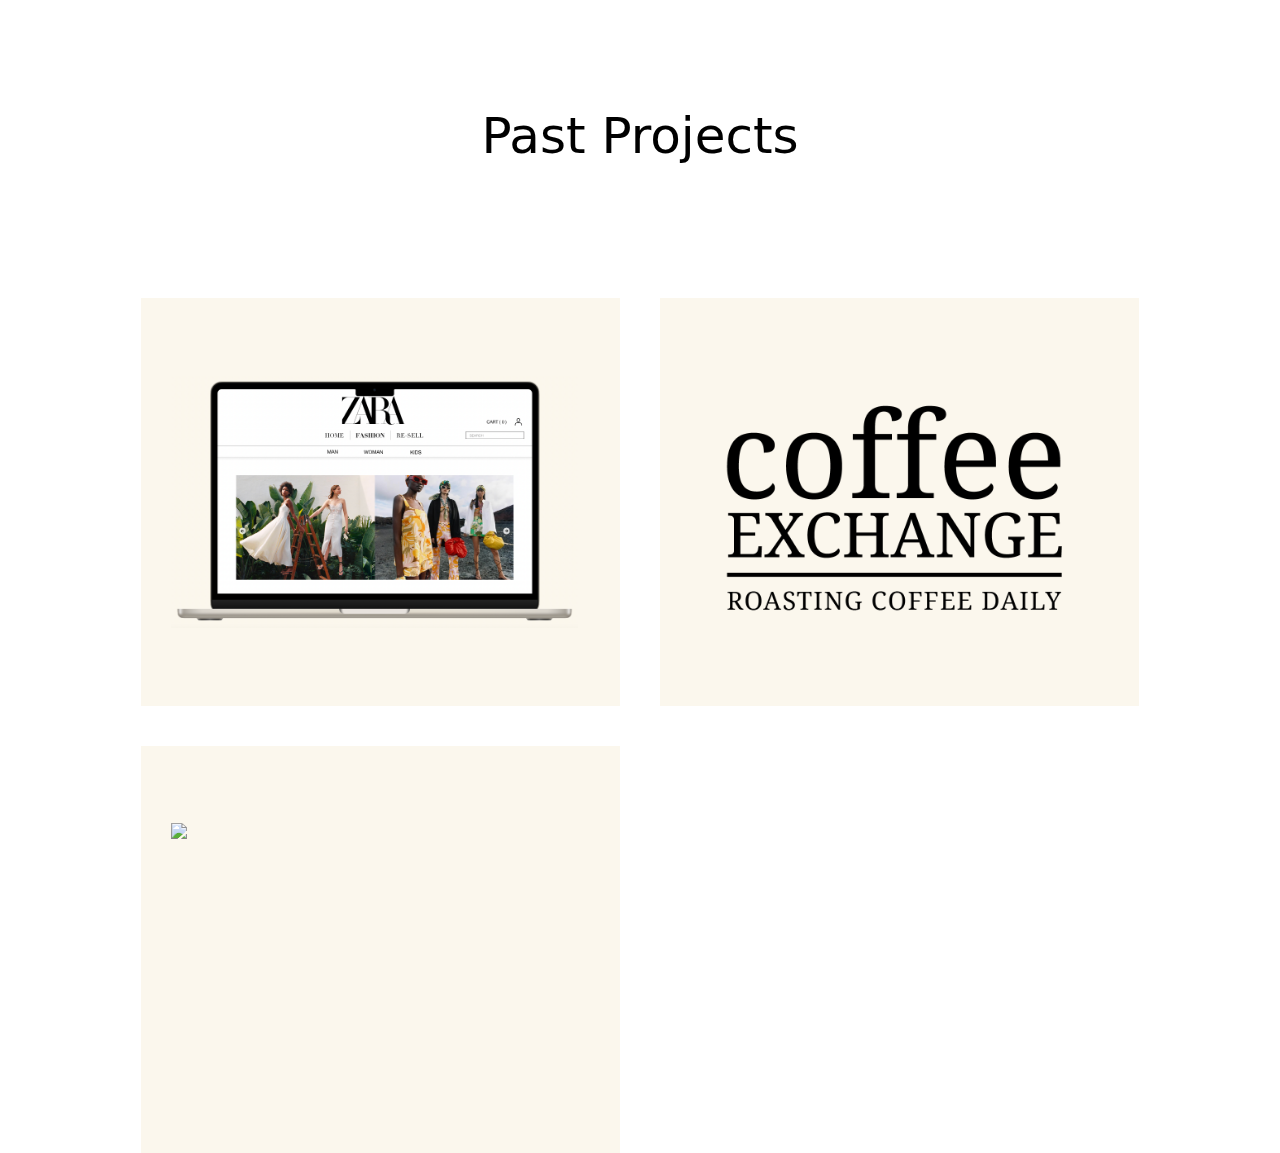
==== projects.html @ 0b2d3a5c "done" ====
<!DOCTYPE html>
<html lang="en">
<head>
    <meta charset="UTF-8">
    <meta name="viewport" content="width=device-width, initial-scale=1.0">
    <title>Portfolio-Projects</title>
    <link href="style.css" rel="stylesheet" type="text/css" />        
</head>
<body class="projects-page">
    <h1 class="section-header">Past Projects</h1>
    <section class="project-library">
        <div class="project-grid">
            <!-- Responsive Redesign Project -->
            <a class="project-card" href="file:///Users/gabychoi/Desktop/cs%201300/portfolio/zara.html">
                <div class="project-img">
                    <img src="assets/zara.jpg">
                    <div class="project-overlay"></div>
                    <div class="project-text">
                        <h3 class="project-title">Zara</h3>
                    </div>
                </div>
            </a>
            <!-- 2nd project-->
            <a class="project-card" href="file:///Users/gabychoi/Desktop/cs%201300/portfolio/cofx.html">
                <div class="project-img">
                    <img src="assets/cofx.jpg">
                    <div class="project-overlay"></div>
                    <div class="project-text">
                        <h3 class="project-title">Coffee Exchange</h3>
                    </div>
                </div>
            </a>
            <!-- 3rd project-->
            <a class="project-card" href="file:///Users/gabychoi/Desktop/cs%201300/portfolio/modular.html">
                <div class="project-img">
                    <img src="assets/modular.jpg">
                    <div class="project-overlay"></div>
                    <div class="project-text">
                        <h3 class="project-title">Modular</h3>
                    </div>
                </div>
            </a>
        </div>
    </section>
    <div></div>
</body>
---- style.css ----
body {
    display: flex;
    align-items: center;
    min-height: 100vh;
    margin: 16px;
    background-color: #ffffff;
}

.home-page {
    display: flex;
    align-items: center;
}

.homepage-intro {
    font-family: Neue Montreal, system-ui, -apple-system, BlinkMacSystemFont,
    Segoe UI, Roboto, Helvetica Neue, Arial, Noto Sans, sans-serif;
    padding: 0px;
    margin: 0;
}

.name {
    font-family: Neue Montreal, system-ui, -apple-system, BlinkMacSystemFont,
    Segoe UI, Roboto, Helvetica Neue, Arial, Noto Sans, sans-serif;
    margin-left: 100px;
    padding: 100px;
}

.description {
    margin: 0;
    font-weight: 200;
}

.container {
    position: relative;
    width: auto;
    height: auto; 
    margin: auto;
    background-color: #f0f0f0; 
}

.homepage-image {
    position: absolute;
    transition: all 0.3s ease; 
    line-height: 1.1 !important;
}

.homepage-image img {
    display: block; 
    max-width: 150px;
}

.homepage-image:hover {
    transform: scale(1.1); 
}

.section-header {
    display: flex;
    justify-content: center;
    width: 80%;
    align-items: center;
    text-align: center;
    font-size: 2em; 
    min-height: 200px;
    font-size: 50px;
    font-family: Neue Montreal, system-ui, -apple-system, BlinkMacSystemFont,
    Segoe UI, Roboto, Helvetica Neue, Arial, Noto Sans, sans-serif !important;
    font-weight: 400;
}

.projects {
    display: flex;
    justify-content: center;
    align-items: center;
    text-align: center;
    min-height: 200px;
    font-size: 50px;
}



/* Projects Page */

.projects-page {
    display: flex;
    align-items: center;
    flex-direction: column;
}

.project-grid {
    display: grid;
    grid-template-columns: repeat(2, minmax(0, 1fr));
    grid-column-gap: 40px;
    grid-row-gap: 40px;
    grid-auto-rows: min-content;
    box-sizing: border-box;
    padding-top: 3.3vw;
    padding-bottom: 3.3vw;
    min-height: 33vh;
    position: relative;
    height: 0;
    width: 80%;
    margin-left: auto;
    margin-right: auto;
}

.project-card {
    padding-bottom: 75%;
    padding-top: 10%;
    position: relative;
    height: 0;
    background-color: #FBF7ED;
    color: black;
    text-decoration: none;
    overflow: hidden;
}

.project-img img {
    width: 85%;
    height: auto;
    position: relative;
    overflow: hidden;
    margin: 30px;
    line-height: 0;
    max-width: 100%;
    max-height: 100%;
    padding-bottom: 75%;
    margin-bottom: 50px;
}

.project-overlay, .project-text {
    position: absolute;
    top: 0;
    right: 0;
    bottom: 0;
    left: 0;
    background-color: rgba(243, 219, 216, 0.6);
    display: flex;
    align-items: center;
    justify-content: center;
    text-align: center;
    z-index: 2;
    transition: opacity 0.3s ease;
    opacity: 0; 
}

.project-img:hover .project-overlay, .project-img:hover .project-text  {
    opacity: 1;
}

.project-text {
    font-family: Domaine;
    font-size: 70px;
    font-weight: 100;
    display: flex;
    align-items: center;
    justify-content: center;
}

.project-title {
    margin-top: 0;
    padding-top: 0;
    margin-bottom: 0;
    color: #C1111F;
}


/* Past Project Individual Pages*/

.zara-page {
    display: flex;
    flex-direction: column;
    align-items: center;
    width: 100%;
    /* font-family:  Saol Display, Georgia, Cambria, Times New Roman, Times, serif !important; */
}

.hotspots-page {
    display: flex;
    flex-direction: column;
    align-items: center;
    width: 100%;
}


.project-overview {
    display: flex;
    flex-direction: column;
    align-items: center;
    width: 100%;
}

.past-projects-header {
    font-family: Saol Display, Georgia, Cambria, Times New Roman, Times, 
    serif !important;
    color: white;
    font-size: 40px;
    font-style: italic;
    display: flex;
    justify-content: start;
    z-index: 1;
}

.project-name-header {
    font-family: Neue Montreal, system-ui, -apple-system, BlinkMacSystemFont,
    Segoe UI, Roboto, Helvetica Neue, Arial, Noto Sans, sans-serif !important;
    font-style: normal;
    font-size: 48px;
    font-weight: 300;
    z-index: 1;
}

.section-header {
    text-align: center;
    margin: 20px 0;
    padding: 0;
    z-index: 1;
}

.overview-img {
    width: 100%;
    display: flex;
    justify-content: center;
    position: relative;
}

.background-image {
    width: 100%;
    height: auto;
    display: block;
    object-fit: cover;
}

.overlay-content {
    position: absolute;
    top: 0;
    left: 0;
    right: 0;
    bottom: 0;
    display: flex;
    flex-direction: column;
    justify-content: center;
    align-items: center;
    color: white;
    text-align: center;
    background-color: rgba(0, 0, 0, 0.5); /* Adjust background as needed */
}

.section-header, .past-projects-header, .project-name-header, .project-description {
    z-index: 2; 
}

.quote {
    color: black;
    /* font-family: Neue Montreal,system-ui,-apple-system,BlinkMacSystemFont,Segoe UI,Roboto,Helvetica Neue,Arial,Noto Sans,sans-serif; */
    /* font-style: italic; */
    width: 60%;
    display: flex;
    align-items: center;
    margin-top: 40px;
    justify-content: center;
    /* margin-bottom: 20px; */
}

.project-description {
    font-family:  Montreal, system-ui, -apple-system, BlinkMacSystemFont, Segoe UI, Roboto, Helvetica Neue, Arial, Noto Sans, sans-serif;
    text-transform:uppercase;
    font-weight: 200;
    font-size: 24px;
}

.project-role {
    font-family:  Montreal, system-ui, -apple-system, BlinkMacSystemFont, Segoe UI, Roboto, Helvetica Neue, Arial, Noto Sans, sans-serif;
    font-weight: 200;
    font-size: 18px;
    font-style: italic;
}

.quote h2 {
    font-family: Neue Montreal,system-ui,-apple-system,BlinkMacSystemFont,Segoe UI,Roboto,Helvetica Neue,Arial,Noto Sans,sans-serif;
    font-size: 18px;
    font-weight: 300;
    text-align: center;
    text-transform: uppercase;
    font-style: italic;
}


.problem {
    width: 70%;
    padding: 20px;
    box-sizing: inherit;
    display: flex;
    flex-direction: row;
    margin-left: 100px;
    margin-right: 100px;
    margin-bottom: 100px;
    font-family: Neue Montreal, system-ui, -apple-system, BlinkMacSystemFont,
    Segoe UI, Roboto, Helvetica Neue, Arial, Noto Sans, sans-serif;
}

.problem-text {
    width: 50%;
    padding: 20px;
    margin-top: 20px; 
    margin-right: 40px;
}

.problem-title {
    size: 32px;
    font-weight: 100;
}

.problem-subtitle {
    font-style: italic;
    font-size: 24px;
    font-weight: 100;
    color: #C1111F;
}

.problem-description {
    size: 14px;
    font-weight: 50;
}

.problem-img {
    width: 100%;
    height: auto;
    display: flex;
    align-items: center;
}

.research {
    font-family: Neue Montreal, system-ui, -apple-system, BlinkMacSystemFont,
    Segoe UI, Roboto, Helvetica Neue, Arial, Noto Sans, sans-serif;
    display: flex;
    justify-content: center;
    align-items: center;
    margin-bottom: 50px;
}

.research-title {
    size: 32px;
    font-weight: 100;
}

.research-subtitle {
    font-style: italic;
    font-size: 24px;
    font-weight: 100;
    color: #C1111F;
}

.research-description {
    size: 14px;
    font-weight: 50;
}

b {
    font-weight: 400;
}

.img-horizontal-2 {
    display: flex;
    flex-direction: row;
     margin-bottom: 50px;
}

.img-analysis {
    width: 50%;
    margin: 50px;
}

.research-text {
    width: 70%;
}

.process {
    font-family: Neue Montreal, system-ui, -apple-system, BlinkMacSystemFont,
    Segoe UI, Roboto, Helvetica Neue, Arial, Noto Sans, sans-serif;
    width: 80%;
    background-image: url("assets/gingham-background.JPG")
}

#research-container {
    background-image: url("assets/gingham-background.JPG");
    font-family: Neue Montreal, system-ui, -apple-system, BlinkMacSystemFont,
    Segoe UI, Roboto, Helvetica Neue, Arial, Noto Sans, sans-serif;
    padding-left: 20px;
    padding-right: 20px;
    padding-top: 5px;
    padding-bottom: 5px;
}

#text-container {
    background-color: white;
    margin: 20px ;
    padding-left: 10px;
    padding-right: 10px;
    padding-bottom: 5px;
}


.problem-solve {
    width: 80%;
    padding: 20px;
    box-sizing: inherit;
    display: flex;
    flex-direction: row;
    margin-left: 100px;
    margin-right: 100px;
    margin-top: 20px;
    margin-bottom: 50px;
}

.process-title {
    size: 32px;
    font-weight: 100;
}

.process-subtitle {
    font-style: italic;
    font-size: 24px;
    font-weight: 100;
    color: #C1111F;
}

.process-description {
    size: 14px;
    font-weight: 50;
}

/* single, centered, horizontal image */
.img-horizontal {
    width: 50%;
    margin-left: 50px;
    margin-top: 50px;
    margin-right: 50px;
}

.process-text {
    background-color: white;
    padding: 20px;
}

.img-horizontal-full {
    width: 90%;
    margin-left: 50px;
    margin-top: 10px;
    margin-right: 50px;
}

.half-page-text-col {
    display: flex;
    flex-direction: column;
}

.horizontal-text-2 {
    font-family: Neue Montreal, system-ui, -apple-system, BlinkMacSystemFont,
    Segoe UI, Roboto, Helvetica Neue, Arial, Noto Sans, sans-serif;
    display: flex;
    flex-direction: row;
    margin-left: 100px;
    margin-right: 100px;
    width: 80%;
    align-items: center;
    padding: 20px;
    background-color: white;
    margin-bottom: 20px;
}

.horizontal-text-2 h2 {
    font-size: 32px;
    margin-right: 40px;
    display: flex;
    font-weight: 300;
}

.horizontal-text-2 h3 {
    display: flex;
    font-size: 16px;
    width: 100%;
    font-weight: 200;
}

#title-bold {
    font-weight: 400;
}

#text-semibold {
    font-weight: 200px;
}

.solution {
    display: flex;
    justify-content: center;
    align-items: center;
    flex-direction: column;
    margin-left: 100px;
    margin-right: 100px;
    margin-top: 50px;
    width: 80%;
}

#solution-title {
    /* font-family: Saol Display, Georgia, Cambria, Times New Roman, Times, serif !important; */
    font-weight: 300;
    font-family: Neue Montreal, system-ui, -apple-system, BlinkMacSystemFont, 
    Segoe UI, Roboto, Helvetica Neue, Arial, Noto Sans, sans-serif;
    /* font-style: italic; */
    font-size: 40px;
    background-color: #FBF7ED;
}

.solution img {
    margin-top: 10px;
    width: 80%;
}

.solution-final {
    background-color: #FBF7ED;
    display: flex;
    flex-direction: column;
    align-items: center;
}

#before-after {
    font-family: Neue Montreal, system-ui, -apple-system, BlinkMacSystemFont, 
    Segoe UI, Roboto, Helvetica Neue, Arial, Noto Sans, sans-serif;
    display: flex;
    flex-direction: row;
    align-items: center;
    margin-top: 50px;
}


#before-after h2 {
    margin-left: 130px;
    margin-right: 130px;
    font-weight: 200;
    font-size: 40px;
    display: flex;
    align-items: center;
    justify-content: center;
    margin-top: 50px;
}

.conclusion {
    background-image: url("assets/pink-gingham-background.jpg");
    display: flex;
    width: 80%;
    justify-content: center;
    align-items: center;
    margin-right: 100px;
    margin-left: 100px;
    margin-top: 50px;
    margin-bottom: 30px;
    padding: 30px;
}




.note {
    background-color: white;
    font-family: Neue Montreal, system-ui, -apple-system, BlinkMacSystemFont,
    Segoe UI, Roboto, Helvetica Neue, Arial, Noto Sans, sans-serif;
    width: 80%;
    padding: 20px;
    font-size: 20px;
    font-weight: 200;  
}

.note h3 {
    display: flex;
    align-items: center;
}

.break-above {
    margin-top: 50px;
}

.col-box-wrapper {
    display: flex;
    flex-direction: column;
    align-items: center;
    justify-content: center;
}

.col-box {
    background-color: white;
    border-color: #C1111F;
    color: #C1111F;
    margin-top: 20px;
    margin-bottom: 20px;
    width: 80%;
    padding-left: 20px;
    padding-right: 20px;
    border: 2px solid #C1111F;
}

.col-box h2 {
    font-weight: 400;
    font-size: 20px;
}

.personas {
    font-family: Neue Montreal, system-ui, -apple-system, BlinkMacSystemFont,
    Segoe UI, Roboto, Helvetica Neue, Arial, Noto Sans, sans-serif;
    display: flex;
    justify-content: center;
    align-items: center;
    margin-bottom: 50px;
    flex-direction: column;
}

.title-img {
    display: flex;
    flex-direction: column;
    align-items: center;
    justify-content: center;
    width: 80%;

}

.title-img h2 {
    width: 100%;
    font-size: 32px;
}

.persona-description {
    size: 14px;
    margin: 20px;
    font-weight: 200;
    width: 80%;
}

/* modular */
.problems-final {
    display: flex;
    flex-direction: column;
    align-items: center;
}

#problems-title {
    font-weight: 300;
    font-size: 40px;
    font-family: Montreal, system-ui, -apple-system, BlinkMacSystemFont,
    Segoe UI, Roboto, Helvetica Neue, Arial, Noto Sans, sans-serif;
}

.eliminate-margin-below {
    margin-bottom: 0px;
}

.eliminate-margin-above {
    margin-top: 0px;
}

.wide {
    width: 100%;
}

.center-txt {
    text-align: center;
}

.changes-container {
    background-image: url("assets/gingham-background.JPG");
    /* margin-top: 50px; */
    padding-left: 20px;
    padding-right: 20px;
    /* color: DDEBD9; */
}

.changes {
    display: flex;
    flex-direction: column;
    align-items: center;
    margin-top: 50px;
}

.changes-title {
    font-size: 24px;
    font-weight: 100;
    font-family: Montreal, system-ui, -apple-system, BlinkMacSystemFont,
    Segoe UI, Roboto, Helvetica Neue, Arial, Noto Sans, sans-serif;
    margin-top: 20px;
}

.green {
    color: black;
    border: 2px solid #DDEBD9;
}

.black {
    color: black;
    border: 2px solid black;
}

.changes-explanations {
    font-family: Neue Montreal, system-ui, -apple-system, BlinkMacSystemFont,
    Segoe UI, Roboto, Helvetica Neue, Arial, Noto Sans, sans-serif;
    display: flex;
    justify-content: center;
    align-items: center;
    margin-bottom: 50px;
}

.sketch-img {
    width: 100%;
    height: auto;
    display: flex;
    align-items: center;
    margin-left: 20px;
    margin-right: 20px;
    margin-top: 10px;
    margin-bottom: 10px;
}
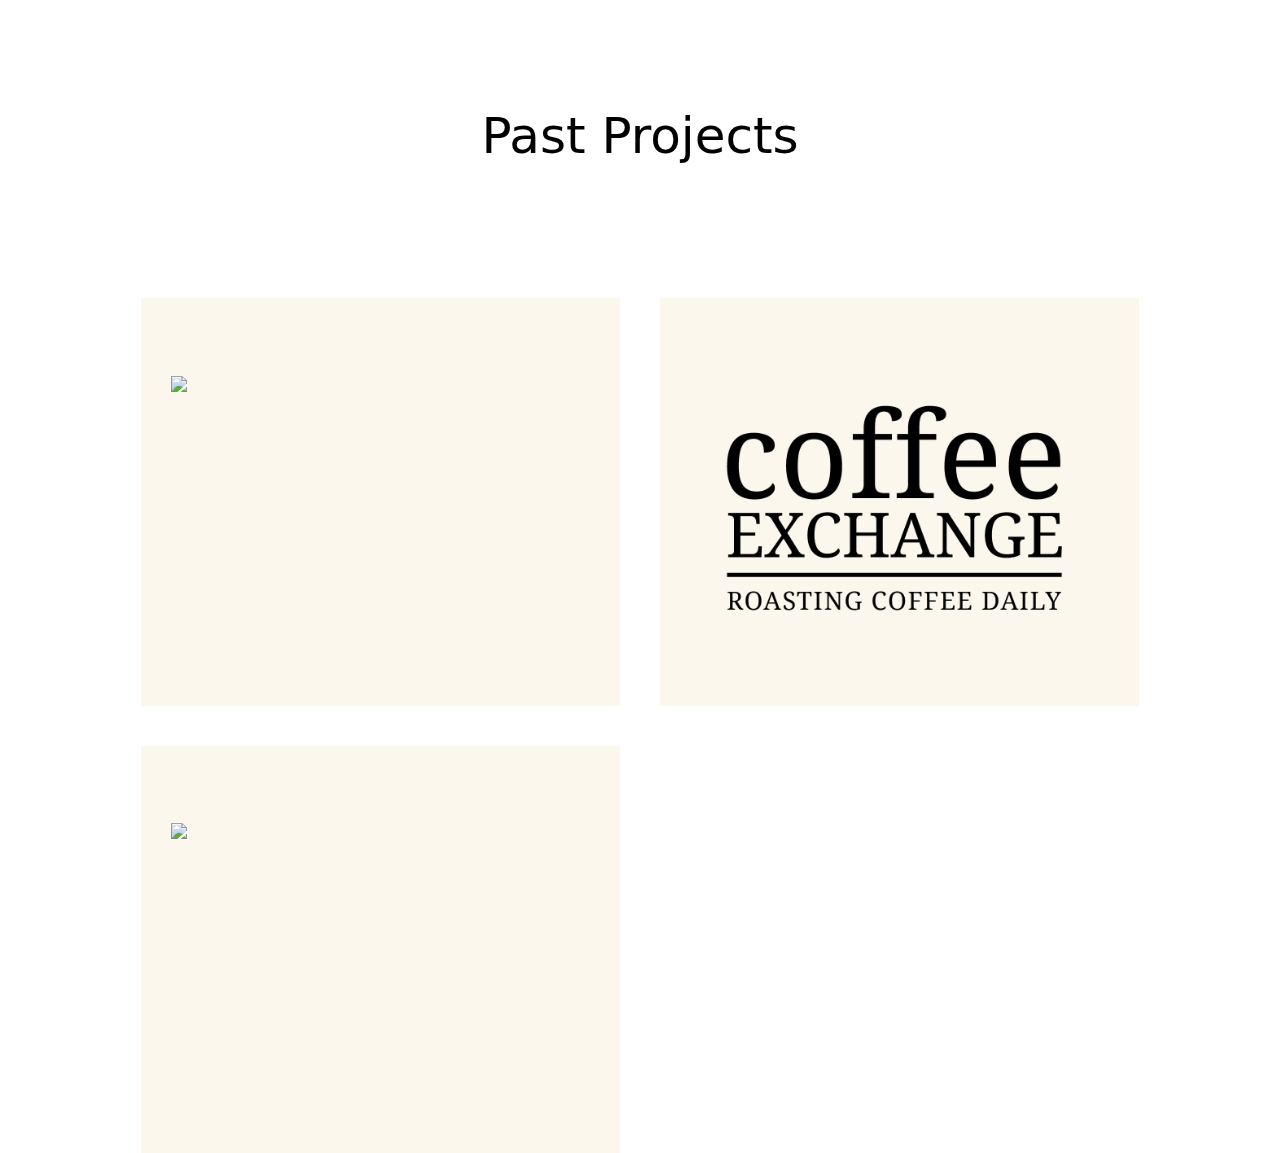
==== commit d78df335: "fixed links" ====
--- a/projects.html
+++ b/projects.html
@@ -11,7 +11,7 @@
     <section class="project-library">
         <div class="project-grid">
             <!-- Responsive Redesign Project -->
-            <a class="project-card" href="file:///Users/gabychoi/Desktop/cs%201300/portfolio/zara.html">
+            <a class="project-card" href="./zara.html">
                 <div class="project-img">
                     <img src="assets/zara.jpg">
                     <div class="project-overlay"></div>
@@ -21,7 +21,7 @@
                 </div>
             </a>
             <!-- 2nd project-->
-            <a class="project-card" href="file:///Users/gabychoi/Desktop/cs%201300/portfolio/cofx.html">
+            <a class="project-card" href="./cofx.html">
                 <div class="project-img">
                     <img src="assets/cofx.jpg">
                     <div class="project-overlay"></div>
@@ -31,7 +31,7 @@
                 </div>
             </a>
             <!-- 3rd project-->
-            <a class="project-card" href="file:///Users/gabychoi/Desktop/cs%201300/portfolio/modular.html">
+            <a class="project-card" href=",/modular.html">
                 <div class="project-img">
                     <img src="assets/modular.jpg">
                     <div class="project-overlay"></div>
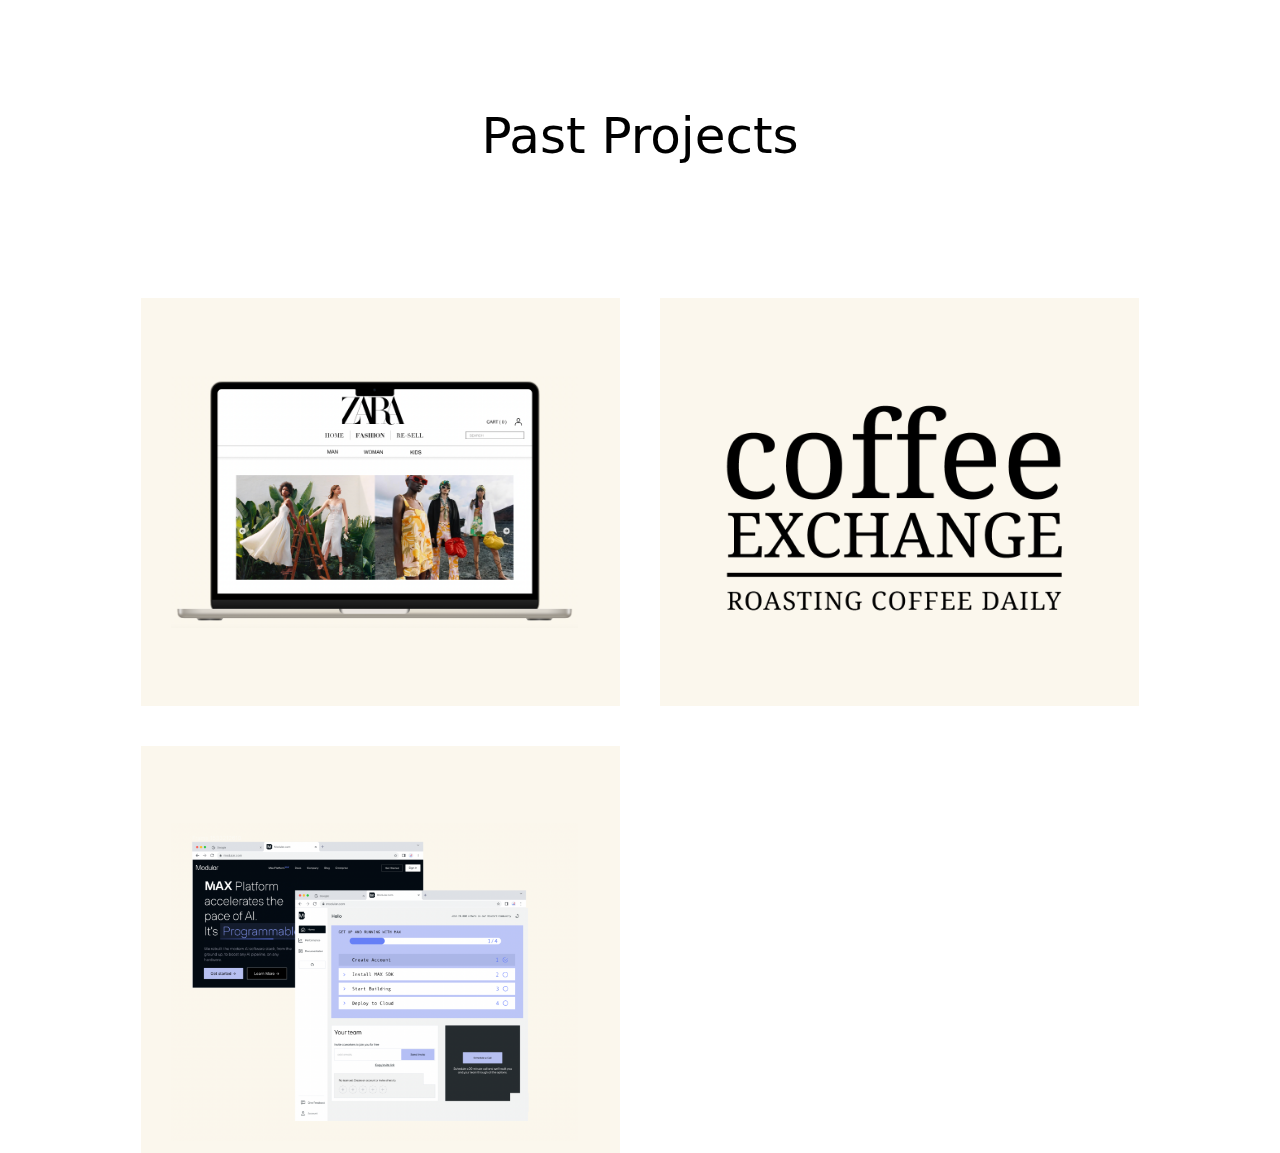
==== commit e3a578a9: "finallylyy images work" ====
--- a/projects.html
+++ b/projects.html
@@ -13,7 +13,7 @@
             <!-- Responsive Redesign Project -->
             <a class="project-card" href="./zara.html">
                 <div class="project-img">
-                    <img src="assets/zara.jpg">
+                    <img src="assets/zara.png">
                     <div class="project-overlay"></div>
                     <div class="project-text">
                         <h3 class="project-title">Zara</h3>
@@ -23,7 +23,7 @@
             <!-- 2nd project-->
             <a class="project-card" href="./cofx.html">
                 <div class="project-img">
-                    <img src="assets/cofx.jpg">
+                    <img src="assets/cofx.png">
                     <div class="project-overlay"></div>
                     <div class="project-text">
                         <h3 class="project-title">Coffee Exchange</h3>
@@ -31,9 +31,9 @@
                 </div>
             </a>
             <!-- 3rd project-->
-            <a class="project-card" href=",/modular.html">
+            <a class="project-card" href="./modular.html">
                 <div class="project-img">
-                    <img src="assets/modular.jpg">
+                    <img src="assets/modular.png">
                     <div class="project-overlay"></div>
                     <div class="project-text">
                         <h3 class="project-title">Modular</h3>
